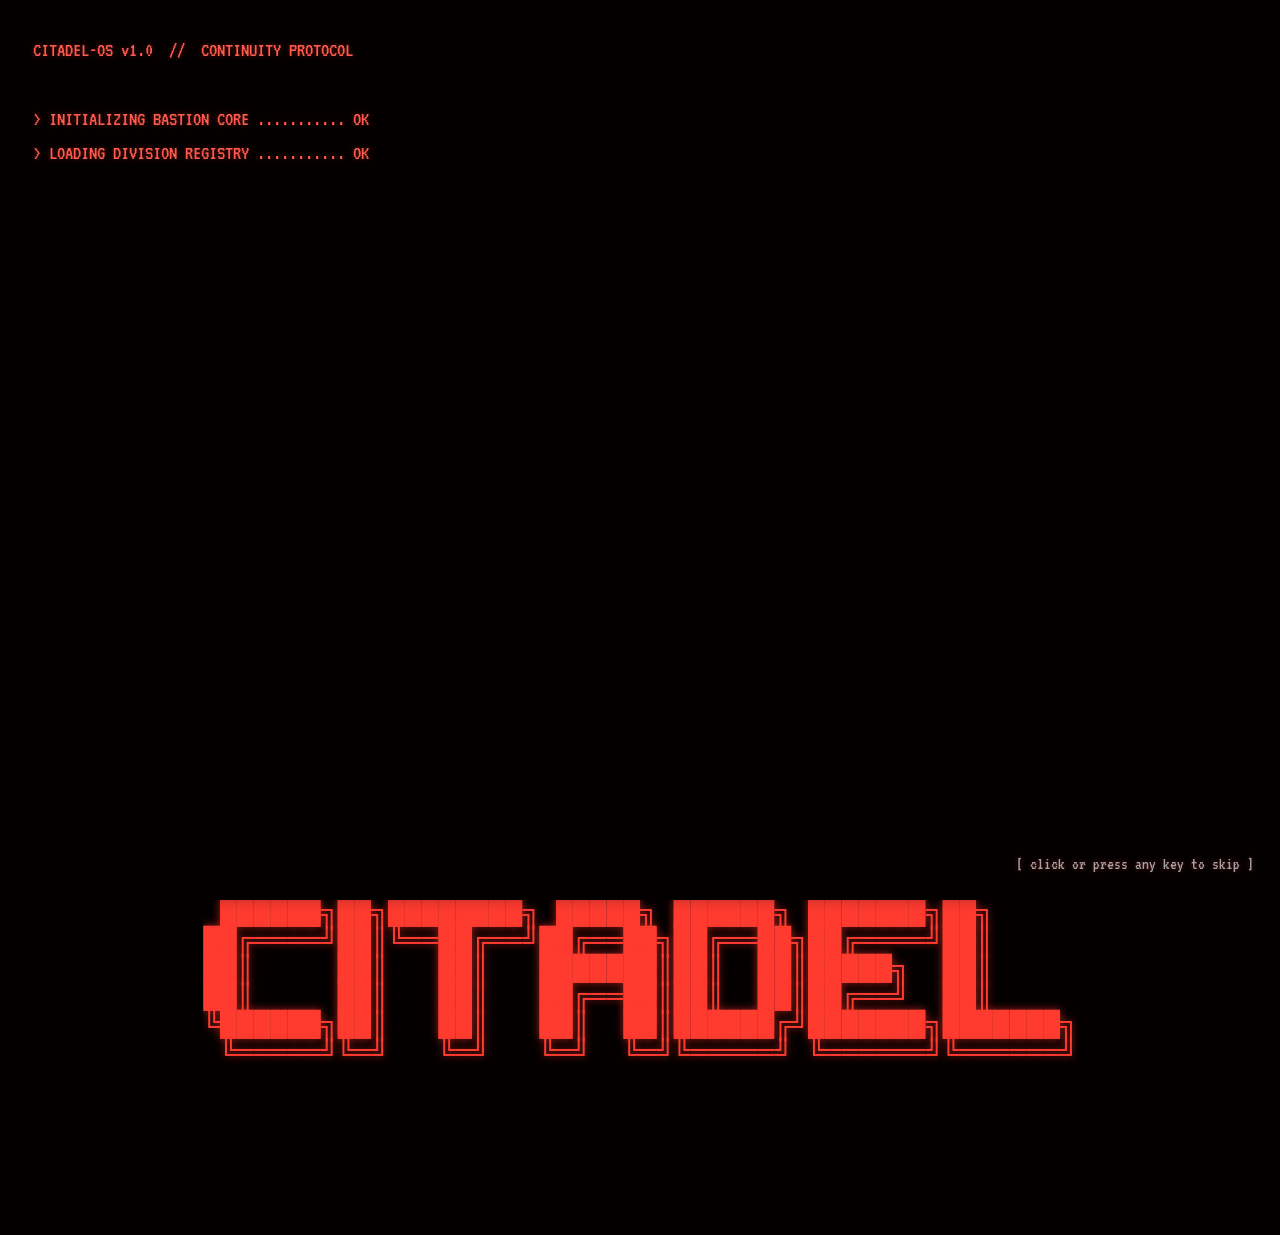
==== index.html @ e7b69973 "Add files via upload" ====
<!DOCTYPE html>
<html lang="en">
<head>
<meta charset="utf-8">
<meta name="viewport" content="width=device-width,initial-scale=1">
<title>Citadel — Building worlds. Creating technology.</title>
<meta name="description" content="Citadel is an independent technology and development group creating software applications and videogames.">
<meta name="theme-color" content="#050000">
<meta http-equiv="Content-Security-Policy" content="default-src 'none'; script-src 'self'; style-src 'self'; img-src 'self' data:; connect-src 'none'; font-src 'self'; media-src 'self'; object-src 'none'; base-uri 'none'; form-action 'none'">
<meta name="referrer" content="no-referrer">
<meta property="og:title" content="Citadel — Building worlds. Creating technology."><meta property="og:description" content="Citadel is an independent technology and development group creating software applications and videogames.">
<meta property="og:type" content="website"><meta property="og:image" content="assets/og-image.png">
<link rel="icon" type="image/png" href="assets/favicon.png">
<link rel="apple-touch-icon" href="assets/apple-touch-icon.png">
<link rel="stylesheet" href="css/terminal.css">
</head>
<body data-page="terminal">
<a class="skip" href="#main">Skip to content</a>
<div class="screen">


<main id="main">

<h1 class="sr">Citadel</h1>
<div class="tlogo"><pre class="ascii" id="emblem" role="img" aria-label="Citadel emblem">                              <span class="g">*+</span>                              
                             <span class="g">#%##</span>                             
                            <span class="g">+@%#@+</span>                            
                       <span class="g">:+**</span> <span class="g">%@%#@%</span> <span class="g">+*+:</span>                       
                   <span class="g">*#@@@@@#</span> <span class="g">#@%#@%</span> <span class="g">*@@@@@#+</span>                   
               <span class="g">:#@@@%*+</span>     <span class="g">#@*+@%</span>     <span class="g">+#%@@@#:</span>               
             <span class="g">+@@@#+</span> <span class="r">+%@@</span>  <span class="g">:@#@</span><span class="r">&amp;@</span><span class="g">%#@+</span>  <span class="r">@@%+</span> <span class="g">+%@@@+</span>             
           <span class="g">*@@@+</span> <span class="r">*&amp;@%</span>     <span class="g">+@#%</span><span class="r">@@</span><span class="g">%#@+</span>    <span class="r">+%@&amp;+</span> <span class="g">*@@@+</span>           
         <span class="g">:@@@+</span> <span class="r">%@%</span>       <span class="g">:@@*%</span><span class="r">@@</span><span class="g">%#@@+</span>       <span class="r">%@%</span> <span class="g">+@@@:</span>         
        <span class="g">*@@*</span> <span class="r">*@*</span>        <span class="g">#@@@*%</span><span class="r">@@</span><span class="g">##@@@#</span>        <span class="r">%@*</span> <span class="g">#@@*</span>        
       <span class="g">#@@:</span> <span class="r">@&amp;</span>          <span class="g">%@@@*%</span><span class="r">@@</span><span class="g">##@@@@</span>          <span class="r">@@</span> <span class="g">+@@#</span>       
      <span class="g">#@@:</span> <span class="r">@%</span>           <span class="g">%@@@*#</span><span class="r">@@</span><span class="g">##@@@@</span>           <span class="r">%@</span> <span class="g">:@@*</span>      
     <span class="g">+@@:</span> <span class="r">@%</span>            <span class="g">%@@@*#</span><span class="r">@@</span><span class="g">##@@@@</span>            <span class="r">%@</span> <span class="g">+@@:</span>     
     <span class="g">@@#</span> <span class="r">&amp;@</span>             <span class="g">@@@@*#</span><span class="r">@@</span><span class="g">*#@@@@</span>             <span class="r">@%</span> <span class="g">%@@</span>     
    <span class="g">+@@:</span> <span class="r">@+</span>           <span class="g">#@@@%#@*</span><span class="r">@@</span><span class="g">*@#%@@@#</span>           <span class="r">+@</span> <span class="g">:@@:</span>    
    <span class="g">#@@</span> <span class="r">*@</span>           <span class="g">:@@@*%@@*</span><span class="r">@@</span><span class="g">*@@%+@@@+</span>           <span class="r">@*</span> <span class="g">@@*</span>    
  <span class="g">.::++::::::</span>        <span class="g">+@@@:@@@+</span><span class="r">@@</span><span class="g">+@@@:@@@+</span>        <span class="g">::::::++::.</span>  
<span class="g">:+++****##*+++</span>       <span class="g">+@@@:@@@+</span><span class="r">@@</span><span class="g">+@@@:@@@+</span>       <span class="g">+++*##****+++:</span>
     <span class="g">#@@@@@@#########%@@@:@@@+</span><span class="r">@@</span><span class="g">:@@@:@@@%#########@@@@@@#</span>     
    <span class="g">*%+*####*************</span> <span class="g">@@@:</span><span class="r">@@</span><span class="g">:@@@</span> <span class="g">************#####*+%*</span>    
     <span class="g">@@#</span> <span class="r">*@</span>             <span class="g">:#@@@:</span><span class="r">@@</span><span class="g">:@@@%:</span>             <span class="r">@*</span> <span class="g">#@@</span>     
     <span class="g">*@@+</span> <span class="r">@@</span>          <span class="g">+%@@@@@:</span><span class="r">@@</span> <span class="g">@@@@@@+</span>          <span class="r">@&amp;</span> <span class="g">+@@*</span>     
      <span class="g">%@@+</span> <span class="r">&amp;@</span>        <span class="g">:@@@@@@@:</span><span class="r">@@</span> <span class="g">@@@@@@@:</span>        <span class="r">@&amp;</span> <span class="g">+@@#</span>      
       <span class="g">%@@*</span> <span class="r">*@%</span>      <span class="g">:@@@*@@@:</span><span class="r">@@</span> <span class="g">@@@#%@@:</span>      <span class="r">%@+</span> <span class="g">*@@#</span>       
        <span class="g">*@@@:</span> <span class="r">%@*</span>    <span class="g">+@@@*@@@:</span><span class="r">@@</span> <span class="g">@@@#%@@+</span>    <span class="r">%@%</span> <span class="g">:@@@*</span>        
         <span class="g">:@@@%:</span> <span class="r">*%</span>   <span class="g">+@@@*@@@:</span><span class="r">@@</span> <span class="g">@@@#%@@+</span>  <span class="r">+&amp;*</span> <span class="g">:%@@%:</span>         
           <span class="g">+@@@%*++**%@@@*@@@:</span><span class="r">@@</span> <span class="g">@@@*%@@#++++*%@@@+</span>           
             <span class="g">+%@@@@@@@@@%*@@@:</span><span class="r">@@</span> <span class="g">@@@*#@@@@@@@@@%:</span>             
                <span class="g">:#%%%%%#</span> <span class="g">+@@@:</span><span class="r">@@</span><span class="g">:@@@+</span> <span class="g">#%%%%%#:</span>                
                  <span class="g">:++++#@#:%@@::@@@:*@#++++:</span>                  
                         <span class="g">*%:@@#*@@+%#</span>                         
                           <span class="g">:@@##@@+</span>                           
                            <span class="g">%@##@@</span>                            
                             <span class="g">@##@</span>                             
                             <span class="g">:##:</span>                             </pre></div>
<div class="console" id="console">
  <div class="con-bar" aria-hidden="true"><span>CITADEL-OS // TERMINAL</span><span>SESSION: VISITOR</span></div>
  <div class="con-out" id="con-out" role="log" aria-live="polite">
    <p>Type a command and press Enter, or tap one below. Not sure? Type <b>help</b>.</p>
  </div>
  <div class="con-line"><label for="con-in" class="prompt">visitor@citadel:~$</label><input id="con-in" type="text" autocomplete="off" autocapitalize="off" autocorrect="off" spellcheck="false" enterkeyhint="go" maxlength="60" aria-label="Command console" placeholder="type here…"><button type="button" class="btn con-go" id="con-go">Enter</button></div>
  <div class="con-quick" id="con-quick">
    <a class="btn" data-cmd="open Home" href="home.html">open Home</a>
    <a class="btn" data-cmd="open AppDev" href="apps.html">open AppDev</a>
    <a class="btn" data-cmd="open GameDev" href="games.html">open GameDev</a>
    <a class="btn" data-cmd="seek Citadel" href="contact.html">seek Citadel</a>
  </div>
</div>
<div class="tword"><pre class="ascii" id="title-art" aria-hidden="true"> ██████╗██╗████████╗ █████╗ ██████╗ ███████╗██╗     
██╔════╝██║╚══██╔══╝██╔══██╗██╔══██╗██╔════╝██║     
██║     ██║   ██║   ███████║██║  ██║█████╗  ██║     
██║     ██║   ██║   ██╔══██║██║  ██║██╔══╝  ██║     
╚██████╗██║   ██║   ██║  ██║██████╔╝███████╗███████╗
 ╚═════╝╚═╝   ╚═╝   ╚═╝  ╚═╝╚═════╝ ╚══════╝╚══════╝</pre></div>

</main>

</div>
<script src="js/config.js"></script>
<script src="js/terminal.js"></script>
<script src="js/player.js"></script>
<script src="js/offline.js"></script>
</body>
</html>
---- css/terminal.css ----
@font-face{font-family:"VT323";src:url("../fonts/vt323.woff2") format("woff2");font-weight:400;font-style:normal;font-display:swap}
@font-face{font-family:"Cyber Blast";src:url("../fonts/cyber-blast.woff2") format("woff2");font-weight:400;font-style:normal;font-display:swap}
/* CITADEL-OS terminal theme — red phosphor on black */
:root{
  --bg:#050000; --bg2:#0e0303;
  --red:#ff3b30; --fg:#ff5a4e; --hi:#ff8a7e; --dim:#d24a40; --line:#6b1b16;
  --grey:#a3a3a3;
  --ui:"VT323",ui-monospace,"Cascadia Mono",Consolas,"Liberation Mono","Courier New",monospace;
  --bold:"Cyber Blast","VT323",monospace;
  --ital:"VT323",monospace;
  --mono:ui-monospace,"Cascadia Mono","Cascadia Code",Consolas,"SF Mono","Liberation Mono","Courier New",monospace;
}
*{box-sizing:border-box}
html{background:var(--bg);color:var(--fg);font-family:var(--ui);font-size:22px;line-height:1.65;-webkit-text-size-adjust:100%}
body{margin:0;min-height:100vh;text-shadow:0 0 5px rgba(255,59,48,.4);overflow-x:hidden}
::selection{background:var(--red);color:#000;text-shadow:none}
/* CRT overlays */
body::before{content:"";position:fixed;inset:0;pointer-events:none;z-index:50;
  background:repeating-linear-gradient(to bottom,rgba(0,0,0,0) 0,rgba(0,0,0,0) 2px,rgba(0,0,0,.26) 3px,rgba(0,0,0,0) 4px)}
body::after{content:"";position:fixed;inset:0;pointer-events:none;z-index:49;
  background:radial-gradient(ellipse at center,rgba(0,0,0,0) 55%,rgba(0,0,0,.65) 100%)}
@media (prefers-reduced-motion:no-preference){
  body{animation:flicker 6s infinite steps(1)}
  @keyframes flicker{0%,94%,100%{opacity:1}95%{opacity:.96}96%{opacity:1}97%{opacity:.97}}
}
a{color:var(--hi);text-decoration:none;border-bottom:1px dotted var(--dim)}
a:hover,a:focus-visible{background:var(--red);color:#000;text-shadow:none;outline:none}
:focus-visible{outline:1px dashed var(--hi);outline-offset:3px}
.skip{position:absolute;left:-999px;top:0;background:var(--red);color:#000;padding:.4rem .8rem;z-index:100}
.skip:focus{left:0}

.screen{max-width:1000px;margin:0 auto;padding:1rem 1.1rem 3rem}

/* status bar + menu */
.statusbar{display:flex;flex-wrap:wrap;justify-content:space-between;gap:.2rem 1rem;font-size:.78rem;color:var(--grey);
  border-bottom:1px solid var(--line);padding-bottom:.4rem;text-shadow:none;letter-spacing:.04em}
.statusbar b{color:var(--red);font-weight:400}
.led{display:inline-block;width:.55em;height:.55em;background:var(--red);border-radius:50%;margin-right:.4em;box-shadow:0 0 6px var(--red)}
.menu{list-style:none;margin:.9rem 0 1.6rem;padding:0;display:flex;flex-wrap:wrap;gap:.3rem .5rem}
.menu a{display:block;padding:.15rem .7rem;border:1px solid var(--line);color:var(--fg)}
.menu a::before{content:"[" attr(data-key) "] ";color:var(--dim)}
.menu a:hover,.menu a[aria-current="page"]{background:var(--red);color:#000;border-color:var(--red);text-shadow:none}
.menu a:hover::before,.menu a[aria-current="page"]::before{color:#000}

/* typography */
h1,h2,h3{font-weight:400;margin:0}
h2{display:flex;align-items:center;gap:.7rem;font-size:1.15rem;letter-spacing:.12em;text-transform:uppercase;color:var(--red);margin:2.6rem 0 1.1rem}
h2::before{content:">";color:var(--hi)}
h2::after{content:"";flex:1;border-bottom:3px double var(--line)}
h3{font-size:1rem;letter-spacing:.1em;text-transform:uppercase;color:var(--hi)}
p{margin:.7rem 0}
.dim{color:var(--grey);text-shadow:none}
.small{font-size:.85rem}
.cursor::after{content:"█";margin-left:.15em;color:var(--red)}
@media (prefers-reduced-motion:no-preference){.cursor::after{animation:blink 1.05s steps(1) infinite}@keyframes blink{50%{opacity:0}}}

/* ASCII art */
pre.ascii{margin:0;font-family:var(--mono);line-height:1;white-space:pre;overflow:hidden;user-select:none}
pre.ascii .r{color:var(--red);text-shadow:0 0 6px rgba(255,59,48,.7)}
pre.ascii .g{color:#8f8f8f;text-shadow:none}
#title-art{font-size:clamp(4.6px,1.95vw,13.5px);color:var(--red);text-shadow:0 0 8px rgba(255,59,48,.6)}
#emblem{font-size:clamp(6px,1.65vw,11.5px)}

/* hero */
.hero{display:grid;grid-template-columns:1.25fr 1fr;gap:1.4rem 2rem;align-items:center}
.hero .tag{font-size:clamp(1.05rem,2.6vw,1.45rem);color:var(--hi);margin:1.2rem 0 .3rem;letter-spacing:.04em}
.hero .motto{color:var(--dim);letter-spacing:.22em;font-size:.78rem;text-transform:uppercase;margin:.2rem 0 1rem}
.hero .emb{justify-self:center}
@media (max-width:760px){.hero{grid-template-columns:1fr}.hero .emb{order:-1}}

/* panels */
.panel{position:relative;border:1px solid var(--line);padding:1.5rem 1.2rem 1.2rem;margin:1.6rem 0;background:linear-gradient(180deg,rgba(255,59,48,.045),rgba(255,59,48,0))}
.panel>.label{position:absolute;top:-.8em;left:.9rem;background:var(--bg);padding:0 .5rem;color:var(--red);letter-spacing:.1em;font-size:.85rem;text-transform:uppercase}
.panel:hover{border-color:var(--dim)}
.panel.alt{border-style:dashed}
.grid{display:grid;grid-template-columns:repeat(auto-fit,minmax(280px,1fr));gap:1.2rem}
.grid .panel{margin:1rem 0}
.cardhead{display:flex;gap:1rem;align-items:flex-start}
.cardhead .ico{flex:none}
.ico pre{font-size:.62rem;color:var(--red);line-height:1.05;margin:0}
.status{display:inline-block;border:1px solid var(--red);padding:0 .5rem;font-size:.8rem;letter-spacing:.1em;text-transform:uppercase;color:var(--red)}
.status.tbc{border-style:dashed;color:var(--grey);border-color:var(--grey);text-shadow:none}
.kv{display:grid;grid-template-columns:max-content 1fr;gap:.25rem 1.2rem;margin:1rem 0;font-size:.92rem}
.kv dt{color:var(--dim)}
.kv dt::after{content:" :"}
.kv dd{margin:0}
ul.tick{list-style:none;padding:0;margin:.6rem 0}
ul.tick li::before{content:"+ ";color:var(--dim)}
ul.tick li{margin:.15rem 0}

/* screenshots */
.shots{display:grid;grid-template-columns:repeat(auto-fill,minmax(110px,150px));gap:.8rem;margin:1rem 0}
.shots:has(.wide){grid-template-columns:repeat(auto-fill,minmax(200px,260px))}
.shot{border:1px solid var(--line);aspect-ratio:9/16;max-height:260px;display:flex;align-items:center;justify-content:center;text-align:center;color:var(--grey);font-size:.72rem;text-shadow:none;background:repeating-linear-gradient(45deg,transparent 0 6px,rgba(255,59,48,.06) 6px 7px)}
.shot.wide{aspect-ratio:16/9}
.shot img{width:100%;height:100%;object-fit:cover;display:block}

/* buttons */
.btn{display:inline-block;border:1px solid var(--red);padding:.35rem 1rem;margin:.3rem .5rem .3rem 0;color:var(--red);letter-spacing:.08em;text-transform:uppercase;font-size:.88rem}
.btn::before{content:"[ "}.btn::after{content:" ]"}
.btn:hover,.btn:focus-visible{background:var(--red);color:#000}
.btn[aria-disabled="true"]{border-style:dashed;color:var(--grey);border-color:var(--grey);cursor:not-allowed;text-shadow:none}
.btn[aria-disabled="true"]:hover{background:none;color:var(--grey)}

/* rule + footer */
.rule{overflow:hidden;white-space:nowrap;color:var(--line);text-shadow:none;margin:2rem 0 .6rem;user-select:none}
footer{font-size:.8rem;color:var(--grey);text-shadow:none}
footer .motto{color:var(--dim);letter-spacing:.2em;text-transform:uppercase}

/* boot overlay */
#boot{position:fixed;inset:0;background:var(--bg);z-index:80;padding:1.5rem;font-size:.95rem;overflow:hidden;cursor:pointer}
#boot pre{margin:0;font-family:var(--ui);white-space:pre-wrap;color:var(--fg)}
#boot .skiphint{position:absolute;right:1.2rem;bottom:1rem;color:var(--grey);font-size:.78rem}

@media (max-width:520px){
  html{font-size:15px}
  .screen{padding:.8rem .8rem 2.4rem}
  .kv{grid-template-columns:1fr}
  .kv dd{margin-bottom:.4rem}
  .cardhead{flex-direction:column}
}

/* added: utility classes (no inline styles, CSP-friendly) */
.sr{position:absolute;left:-999px;width:1px;height:1px;overflow:hidden}
pre.ascii.note{color:var(--dim);font-size:.8rem;line-height:1.3}
pre.ascii.err{color:var(--red);font-size:.9rem;line-height:1.3}
.notice{border:1px dashed var(--red);padding:.7rem 1rem;margin:1rem 0;background:rgba(255,59,48,.06)}
.shots.real{grid-template-columns:repeat(auto-fill,minmax(150px,200px))}
.shots.real .shot{aspect-ratio:auto;max-height:none;border-bottom:0;display:block;line-height:0}
.shots.real .shot img{height:auto;filter:saturate(.9)}
.shots.real a.shot:hover{border-color:var(--red);background:none}

/* added: landscape screenshots + development log */
.shots.real.land{grid-template-columns:repeat(auto-fill,minmax(240px,1fr))}
.log{list-style:none;margin:.6rem 0 1.2rem;padding:0 0 0 1rem;border-left:1px solid var(--line)}
.log li{margin:.5rem 0;padding-left:.8rem;position:relative}
.log li::before{content:"+";position:absolute;left:-1.35rem;color:var(--red);background:var(--bg);width:.8rem;text-align:center}
.log .when{display:block;font-size:.78rem;letter-spacing:.12em;text-transform:uppercase;color:var(--dim)}

/* added: banner image */
.banner{display:block;border:1px solid var(--line);line-height:0;margin:0 0 1rem;overflow:hidden}
.banner img{width:100%;height:auto;display:block;filter:saturate(.92)}

/* console */
.console{border:1px solid var(--line);background:var(--bg2);padding:.9rem 1rem;cursor:text;box-shadow:inset 0 0 24px rgba(255,59,48,.06)}
.con-out{max-height:18rem;overflow-y:auto;font-size:.92rem;margin-bottom:.4rem}
.con-out p{margin:0 0 .15rem;white-space:pre-wrap;overflow-wrap:anywhere}
.con-out .cmd{color:var(--hi)}.con-out .err{color:var(--grey)}.con-out .ok{color:var(--red)}
.con-line{display:flex;align-items:center;gap:.6rem}
.con-line .prompt{color:var(--red);white-space:nowrap;font-size:.92rem}
.con-line input{flex:1;min-width:0;background:transparent;border:0;outline:0;color:var(--hi);font:inherit;font-size:1rem;caret-color:var(--red);padding:.2rem 0;text-shadow:inherit}
.con-line input::placeholder{color:var(--dim);opacity:.6}
.console:focus-within{border-color:var(--red)}
@media (max-width:520px){.con-line{flex-wrap:wrap;gap:0}.con-line input{flex-basis:100%}}

.termhero{margin:1.2rem 0 .5rem}.termhero .tag{font-size:clamp(1.05rem,2.6vw,1.45rem);color:var(--hi);margin:1.2rem 0 .3rem;letter-spacing:.04em}

/* console v2 — red phosphor */
.console{background:linear-gradient(180deg,#120404,#080101);border:1px solid var(--red);box-shadow:0 0 0 1px #000,0 0 18px rgba(255,59,48,.22),inset 0 0 30px rgba(255,59,48,.07);padding:0 1rem 1rem}
.con-bar{display:flex;justify-content:space-between;gap:1rem;flex-wrap:wrap;margin:0 -1rem .8rem;padding:.3rem 1rem;background:var(--red);color:#000;font-size:.74rem;letter-spacing:.14em;text-shadow:none}
.con-out{min-height:7rem}
.con-out .err{color:var(--dim)}
.con-out b{color:var(--hi);font-weight:400;text-shadow:0 0 6px rgba(255,59,48,.6)}
.con-line{border-top:1px dashed var(--line);padding-top:.6rem;margin-top:.4rem}
.con-line input{caret-color:var(--red);caret-shape:block;color:var(--hi)}
.con-line .btn{margin:0;padding:.2rem .8rem;background:transparent;font:inherit;font-size:.88rem;cursor:pointer}
.con-line .btn:hover,.con-line .btn:focus-visible{background:var(--red);color:#000}
.con-quick{display:flex;flex-wrap:wrap;align-items:center;gap:.3rem .2rem;margin-top:.8rem;padding-top:.7rem;border-top:1px dashed var(--line)}
.con-quick .small{margin-right:.6rem}
@media (max-width:520px){.con-line{flex-wrap:wrap}.con-line input{flex-basis:calc(100% - 6.5rem)}.con-quick .btn{flex:1 1 45%;text-align:center}}
@media (max-width:520px){.con-line .prompt{flex-basis:100%}.con-line input{flex:1 1 0;min-width:0;flex-basis:0}.con-quick .btn{padding:.35rem .4rem;letter-spacing:.02em;font-size:.8rem;white-space:nowrap}.con-quick .btn::before{content:"["}.con-quick .btn::after{content:"]"}}
@media (max-width:520px){.con-line input{flex:1 1 8rem;min-width:8rem;flex-basis:8rem;border-bottom:1px solid var(--line)}}

/* terminal landing: logo / console / CITADEL */
body[data-page="terminal"] .screen{padding-top:1.6rem}
.tlogo{display:flex;justify-content:center;margin:0 0 1.4rem}
.tlogo #emblem{font-size:clamp(5px,1.5vw,11px)}
.tword{display:flex;justify-content:center;margin:2.2rem 0 1.2rem}
.tword #title-art{font-size:clamp(5px,2.9vw,28px)}
body[data-page="terminal"] .console{max-width:44rem;margin:0 auto}

/* typography: VT323 (terminal font) everywhere; Cyber Blast for bold text.
   Headings, section/terminal titles and ASCII art keep regular / monospace. */
b,strong{font-family:var(--bold);font-weight:400;letter-spacing:.04em}
.statusbar b,.con-out b,h1 b,h2 b,h3 b,.label b,.con-bar b{font-family:var(--ui);letter-spacing:inherit}
em,i,cite,.italic{font-family:var(--ital);font-style:normal;font-weight:400}
h1,h2,h3,.label,.con-bar{font-family:var(--ui);font-weight:400}
.rule,.sr{font-family:var(--mono)}

/* mini player */
body{padding-bottom:3.4rem}
#player{position:fixed;left:0;right:0;bottom:0;z-index:60;background:rgba(5,0,0,.94);border-top:1px solid var(--line);box-shadow:0 -6px 18px rgba(0,0,0,.6)}
#player .pl-in{max-width:964px;box-sizing:border-box;margin:0 auto;padding:.3rem 1rem;display:flex;align-items:center;gap:.8rem;font-size:.8rem;line-height:1.1}
#player .pl-ctl{display:flex;gap:.25rem;flex:none}
#player .pl-b{background:transparent;border:1px solid var(--line);color:var(--red);font:inherit;font-size:.85rem;min-width:2.1rem;padding:.15rem .4rem;cursor:pointer;letter-spacing:.04em}
#player .pl-b:hover,#player .pl-b:focus-visible{background:var(--red);color:#000;border-color:var(--red)}
#player .pl-info{flex:1;min-width:0;display:flex;flex-direction:column;gap:.1rem}
#player .pl-title{color:var(--hi);white-space:nowrap;overflow:hidden;text-overflow:ellipsis}
#player .pl-art{color:var(--dim);white-space:nowrap;overflow:hidden;text-overflow:ellipsis;font-size:.72rem;letter-spacing:.08em;text-transform:uppercase}
#player .pl-title::before{content:"\266A  ";color:var(--dim)}
#player.on .pl-title::before{color:var(--red);animation:plblink 1.2s steps(2,end) infinite}
#player.wait .pl-art::after{content:"  // press any key or tap to start";color:var(--red);text-transform:none;letter-spacing:0}
@keyframes plblink{50%{opacity:.25}}
@media (prefers-reduced-motion:reduce){#player.on .pl-title::before{animation:none}}
#player .pl-vol{display:flex;align-items:center;gap:.4rem;flex:none;color:var(--dim);letter-spacing:.1em}
#player input[type=range]{-webkit-appearance:none;appearance:none;width:5.5rem;height:1.1rem;background:transparent;margin:0;cursor:pointer}
#player input[type=range]::-webkit-slider-runnable-track{height:2px;background:var(--line)}
#player input[type=range]::-moz-range-track{height:2px;background:var(--line)}
#player input[type=range]::-webkit-slider-thumb{-webkit-appearance:none;width:.55rem;height:.9rem;background:var(--red);border:0;margin-top:-.4rem;border-radius:0}
#player input[type=range]::-moz-range-thumb{width:.55rem;height:.9rem;background:var(--red);border:0;border-radius:0}
@media (max-width:520px){#player .pl-in{gap:.5rem;padding:.3rem .6rem}#player .pl-vol span{display:none}#player input[type=range]{width:3.8rem}#player .pl-b{min-width:1.8rem;padding:.15rem .25rem}}

.backbar{margin:2.6rem 0 .5rem;padding-top:1.2rem;border-top:1px dashed var(--line)}
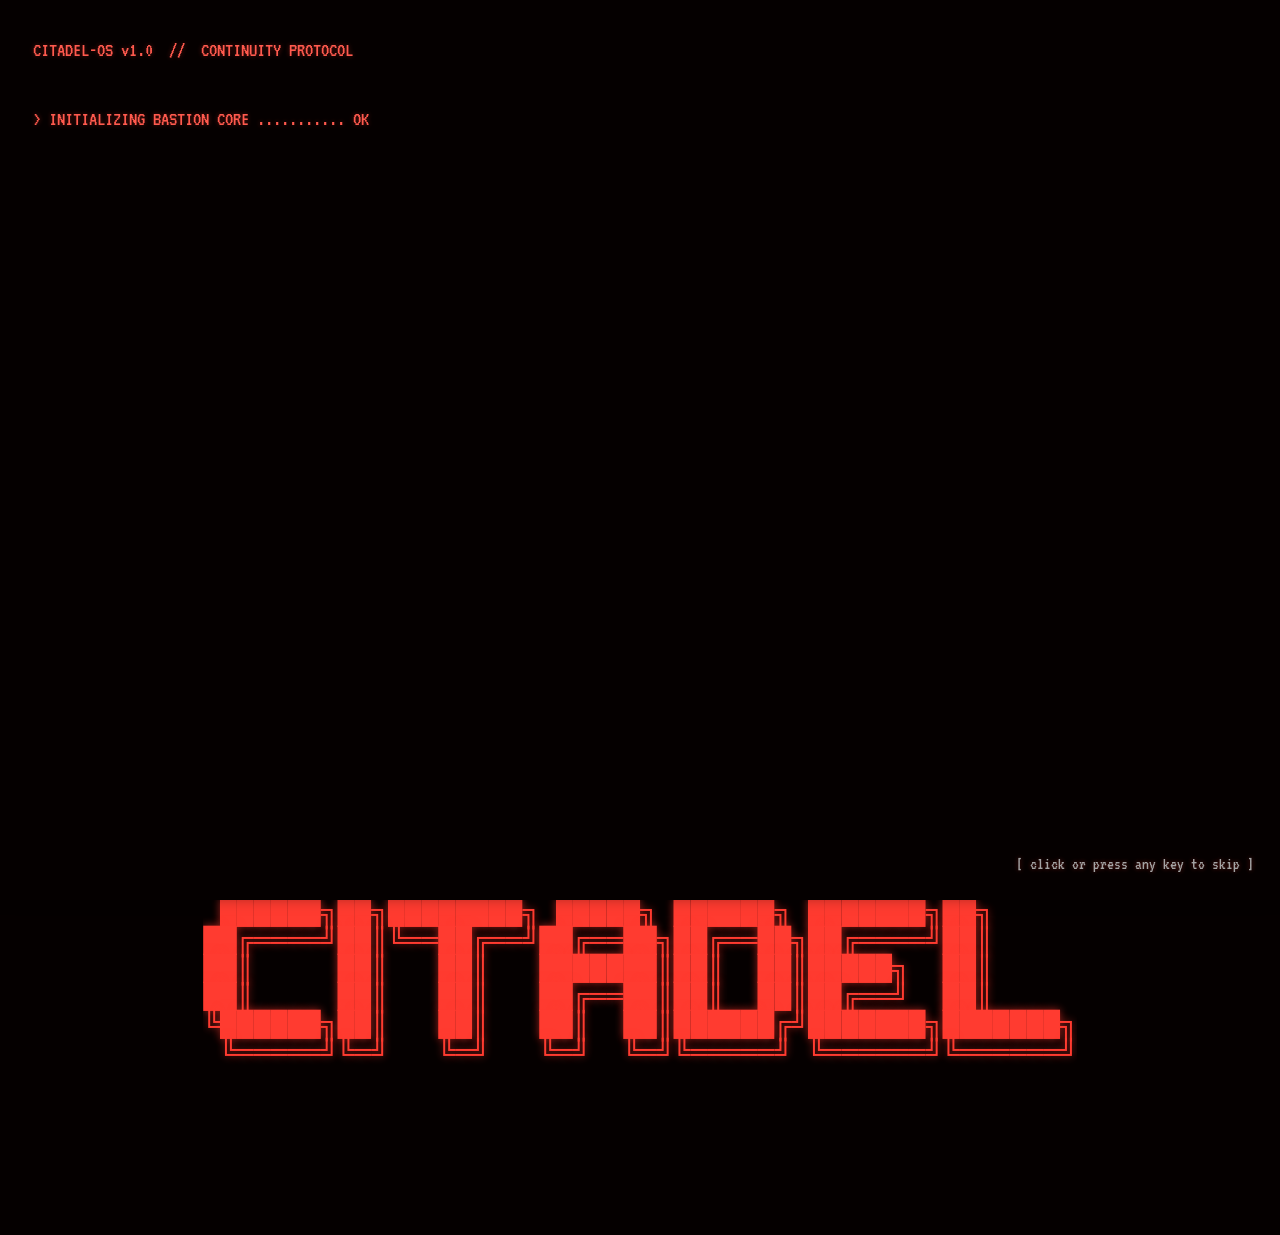
==== commit df47154c: "Add files via upload update" ====
--- a/index.html
+++ b/index.html
@@ -3,13 +3,27 @@
 <head>
 <meta charset="utf-8">
 <meta name="viewport" content="width=device-width,initial-scale=1">
-<title>Citadel — Building worlds. Creating technology.</title>
-<meta name="description" content="Citadel is an independent technology and development group creating software applications and videogames.">
+<title>The Citadel | Independent Technology &amp; Game Development</title>
+<meta name="description" content="The Citadel is an independent technology collective building Android applications and indie videogames. Open the terminal to explore our projects.">
+<meta name="robots" content="index, follow">
+<link rel="canonical" href="https://the-citadel-mainframe.github.io/citadel-website/">
 <meta name="theme-color" content="#050000">
 <meta http-equiv="Content-Security-Policy" content="default-src 'none'; script-src 'self'; style-src 'self'; img-src 'self' data:; connect-src 'none'; font-src 'self'; media-src 'self'; object-src 'none'; base-uri 'none'; form-action 'none'">
 <meta name="referrer" content="no-referrer">
-<meta property="og:title" content="Citadel — Building worlds. Creating technology."><meta property="og:description" content="Citadel is an independent technology and development group creating software applications and videogames.">
-<meta property="og:type" content="website"><meta property="og:image" content="assets/og-image.png">
+<meta property="og:title" content="The Citadel | Independent Technology &amp; Game Development">
+<meta property="og:description" content="The Citadel is an independent technology collective building Android applications and indie videogames. Open the terminal to explore our projects.">
+<meta property="og:type" content="website">
+<meta property="og:url" content="https://the-citadel-mainframe.github.io/citadel-website/">
+<meta property="og:site_name" content="The Citadel">
+<meta property="og:locale" content="en_US">
+<meta property="og:image" content="https://the-citadel-mainframe.github.io/citadel-website/assets/og-image.png">
+<meta property="og:image:width" content="1200">
+<meta property="og:image:height" content="630">
+<meta property="og:image:alt" content="The Citadel emblem: a red and black shield with a padlock and a code symbol">
+<meta name="twitter:card" content="summary_large_image">
+<meta name="twitter:title" content="The Citadel | Independent Technology &amp; Game Development">
+<meta name="twitter:description" content="The Citadel is an independent technology collective building Android applications and indie videogames. Open the terminal to explore our projects.">
+<meta name="twitter:image" content="https://the-citadel-mainframe.github.io/citadel-website/assets/og-image.png">
 <link rel="icon" type="image/png" href="assets/favicon.png">
 <link rel="apple-touch-icon" href="assets/apple-touch-icon.png">
 <link rel="stylesheet" href="css/terminal.css">
@@ -21,7 +35,7 @@
 
 <main id="main">
 
-<h1 class="sr">Citadel</h1>
+<h1 class="sr">The Citadel — independent technology and game development</h1>
 <div class="tlogo"><pre class="ascii" id="emblem" role="img" aria-label="Citadel emblem">                              <span class="g">*+</span>                              
                              <span class="g">#%##</span>                             
                             <span class="g">+@%#@+</span>                            
--- a/css/terminal.css
+++ b/css/terminal.css
@@ -44,9 +44,9 @@
 
 /* typography */
 h1,h2,h3{font-weight:400;margin:0}
-h2{display:flex;align-items:center;gap:.7rem;font-size:1.15rem;letter-spacing:.12em;text-transform:uppercase;color:var(--red);margin:2.6rem 0 1.1rem}
-h2::before{content:">";color:var(--hi)}
-h2::after{content:"";flex:1;border-bottom:3px double var(--line)}
+h1.page,h2{display:flex;align-items:center;gap:.7rem;font-size:1.15rem;letter-spacing:.12em;text-transform:uppercase;color:var(--red);margin:2.6rem 0 1.1rem}
+h1.page::before,h2::before{content:">";color:var(--hi)}
+h1.page::after,h2::after{content:"";flex:1;border-bottom:3px double var(--line)}
 h3{font-size:1rem;letter-spacing:.1em;text-transform:uppercase;color:var(--hi)}
 p{margin:.7rem 0}
 .dim{color:var(--grey);text-shadow:none}
@@ -211,3 +211,16 @@
 @media (max-width:520px){#player .pl-in{gap:.5rem;padding:.3rem .6rem}#player .pl-vol span{display:none}#player input[type=range]{width:3.8rem}#player .pl-b{min-width:1.8rem;padding:.15rem .25rem}}
 
 .backbar{margin:2.6rem 0 .5rem;padding-top:1.2rem;border-top:1px dashed var(--line)}
+
+/* collapsible project folders */
+details.folder{padding:0}
+details.folder>summary{list-style:none;cursor:pointer;display:flex;align-items:center;gap:.8rem;padding:.75rem 1rem;font-family:var(--ui);color:var(--red);letter-spacing:.1em;text-transform:uppercase;font-size:.95rem}
+details.folder>summary::-webkit-details-marker{display:none}
+details.folder>summary::before{content:"[+]";flex:none}
+details.folder[open]>summary::before{content:"[-]"}
+details.folder>summary .status{margin-left:auto;flex:none;font-size:.7rem}
+details.folder>summary:hover,details.folder>summary:focus-visible{background:rgba(255,59,48,.08)}
+details.folder>summary:focus-visible{outline:1px solid var(--red);outline-offset:-3px}
+details.folder[open]>summary{border-bottom:1px dashed var(--line)}
+.folder-body{padding:1.1rem 1.2rem 1.2rem}
+@media (max-width:520px){details.folder>summary{flex-wrap:wrap;gap:.4rem .8rem}}
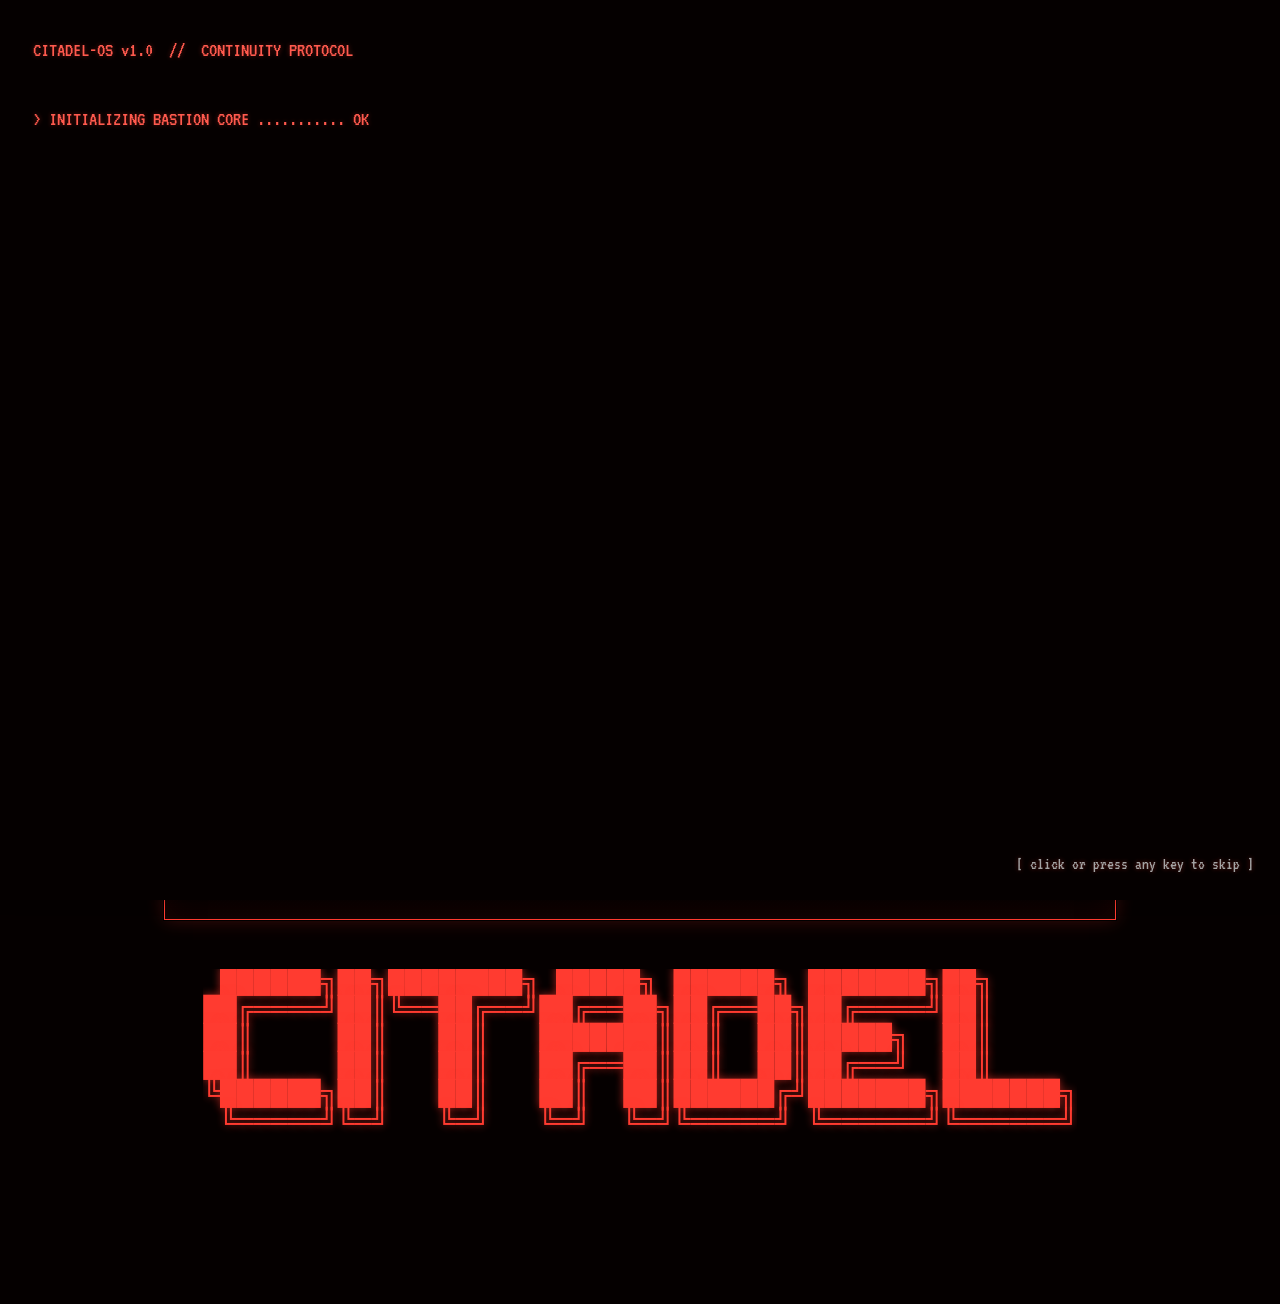
==== commit 0608b981: "v1.05b" ====
--- a/index.html
+++ b/index.html
@@ -81,6 +81,7 @@
     <a class="btn" data-cmd="open Home" href="home.html">open Home</a>
     <a class="btn" data-cmd="open AppDev" href="apps.html">open AppDev</a>
     <a class="btn" data-cmd="open GameDev" href="games.html">open GameDev</a>
+    <a class="btn" data-cmd="open CitadelOS" href="citadelos.html">open CitadelOS</a>
     <a class="btn" data-cmd="seek Citadel" href="contact.html">seek Citadel</a>
   </div>
 </div>
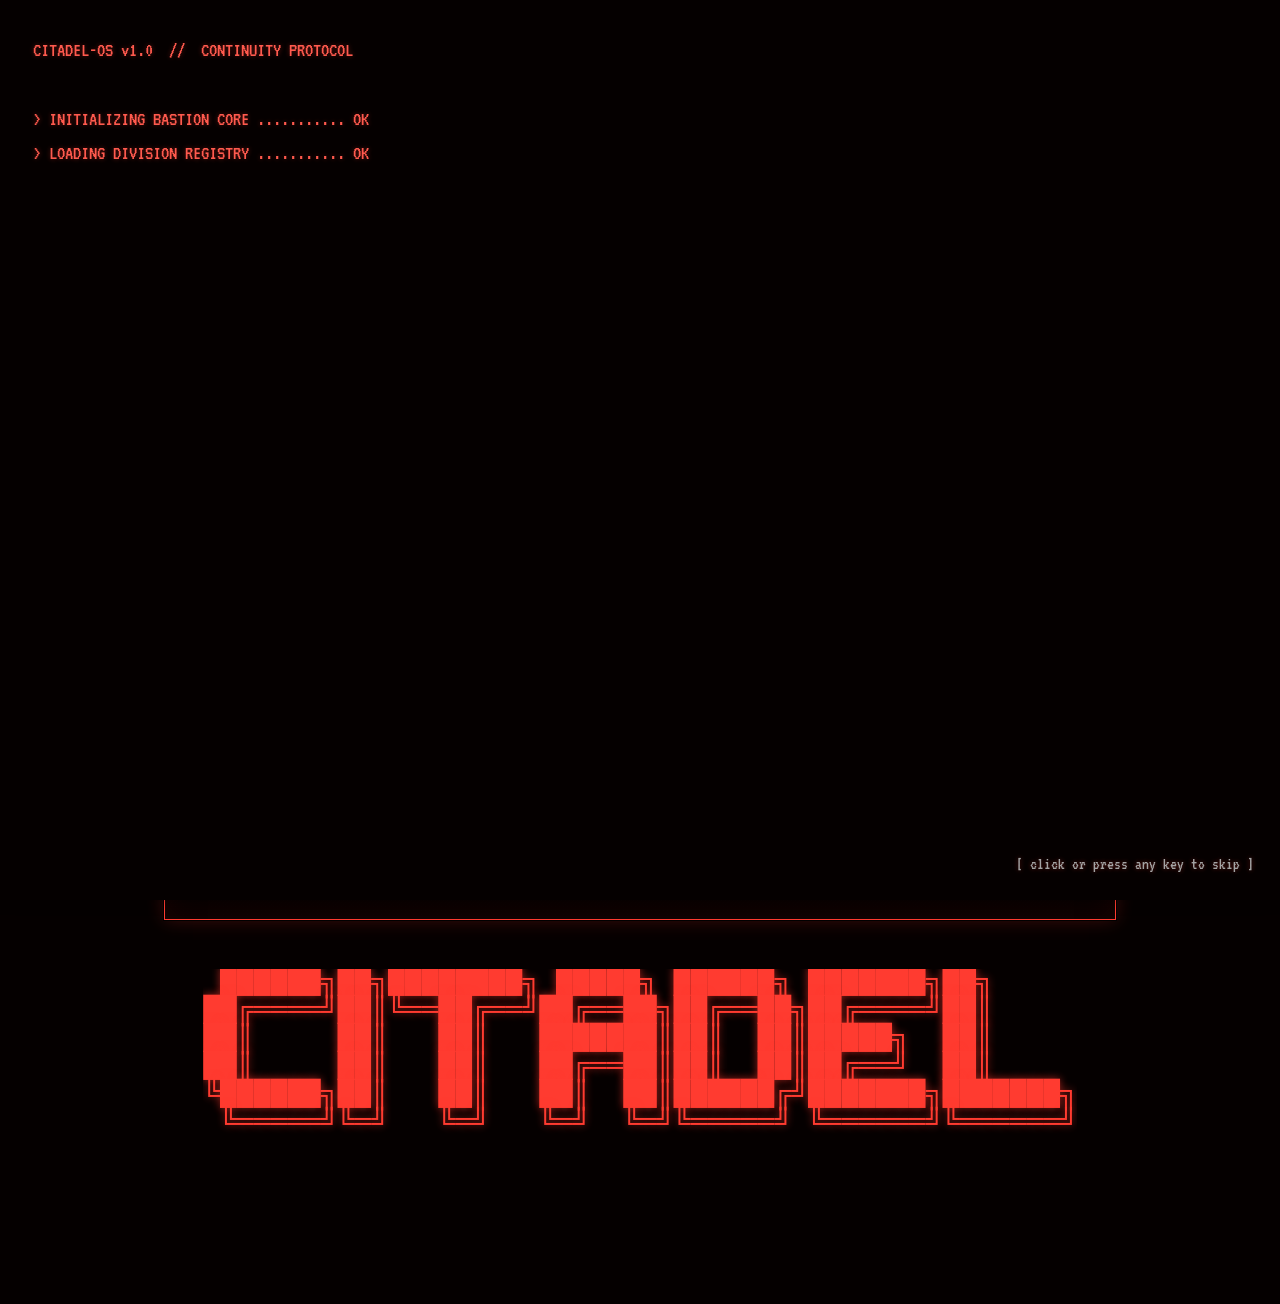
==== commit c2b44df7: "v3.0" ====
--- a/index.html
+++ b/index.html
@@ -79,6 +79,7 @@
   <div class="con-line"><label for="con-in" class="prompt">visitor@citadel:~$</label><input id="con-in" type="text" autocomplete="off" autocapitalize="off" autocorrect="off" spellcheck="false" enterkeyhint="go" maxlength="60" aria-label="Command console" placeholder="type here…"><button type="button" class="btn con-go" id="con-go">Enter</button></div>
   <div class="con-quick" id="con-quick">
     <a class="btn" data-cmd="open Home" href="home.html">open Home</a>
+    <a class="btn" data-cmd="open Commissions" href="commissions.html">open Commissions</a>
     <a class="btn" data-cmd="open AppDev" href="apps.html">open AppDev</a>
     <a class="btn" data-cmd="open GameDev" href="games.html">open GameDev</a>
     <a class="btn" data-cmd="open CitadelOS" href="citadelos.html">open CitadelOS</a>
--- a/css/terminal.css
+++ b/css/terminal.css
@@ -212,6 +212,11 @@
 
 .backbar{margin:2.6rem 0 .5rem;padding-top:1.2rem;border-top:1px dashed var(--line)}
 
+/* commissions: prices */
+.price{display:block;font-family:var(--ui);font-size:1.5rem;color:var(--hi);letter-spacing:.04em;margin:.4rem 0;line-height:1.2}
+.price small{font-size:.8rem;color:var(--dim);letter-spacing:.12em;text-transform:uppercase}
+.kv dd .price{margin:0}
+
 /* collapsible project folders */
 details.folder{padding:0}
 details.folder>summary{list-style:none;cursor:pointer;display:flex;align-items:center;gap:.8rem;padding:.75rem 1rem;font-family:var(--ui);color:var(--red);letter-spacing:.1em;text-transform:uppercase;font-size:.95rem}
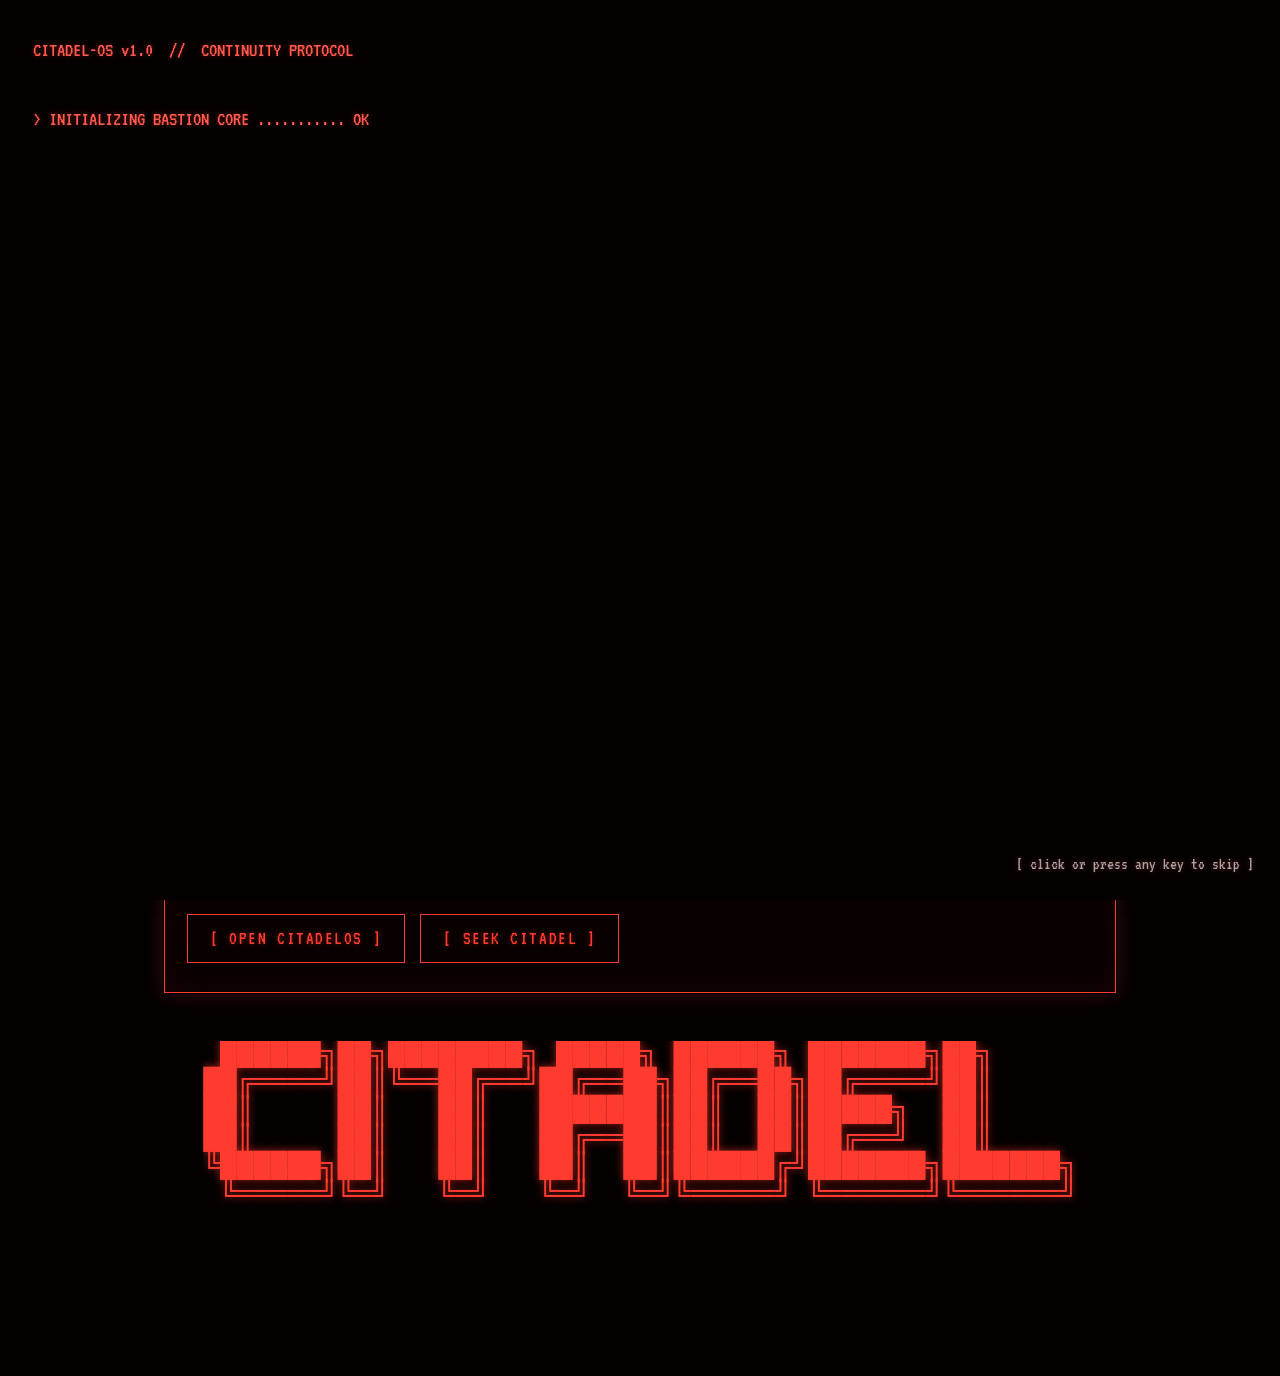
==== commit 5cb2f328: "v3.01 italian added, mamma mia" ====
--- a/index.html
+++ b/index.html
@@ -31,6 +31,10 @@
 <body data-page="terminal">
 <a class="skip" href="#main">Skip to content</a>
 <div class="screen">
+<div class="langsw" role="group" aria-label="Language">
+  <button type="button" class="lang" data-set-lang="en" aria-pressed="true" title="English" aria-label="English"><img src="assets/flag-gb.svg" alt="" width="64" height="64"></button>
+  <button type="button" class="lang" data-set-lang="it" aria-pressed="false" title="Italiano" aria-label="Italiano"><img src="assets/flag-it.svg" alt="" width="64" height="64"></button>
+</div>
 
 
 <main id="main">
@@ -96,6 +100,7 @@
 </main>
 
 </div>
+<script src="js/i18n.js"></script>
 <script src="js/config.js"></script>
 <script src="js/terminal.js"></script>
 <script src="js/player.js"></script>
--- a/css/terminal.css
+++ b/css/terminal.css
@@ -229,3 +229,10 @@
 details.folder[open]>summary{border-bottom:1px dashed var(--line)}
 .folder-body{padding:1.1rem 1.2rem 1.2rem}
 @media (max-width:520px){details.folder>summary{flex-wrap:wrap;gap:.4rem .8rem}}
+
+/* language switch (terminal page) */
+.langsw{display:flex;justify-content:flex-end;gap:.5rem;margin:0 0 .9rem}
+.lang{width:2.4rem;height:2.4rem;padding:0;border:1px solid var(--line);background:#000;cursor:pointer;line-height:0;opacity:.55}
+.lang img{width:100%;height:100%;object-fit:cover;display:block;filter:saturate(.85)}
+.lang:hover,.lang:focus-visible{opacity:1;border-color:var(--red)}
+.lang[aria-pressed="true"]{opacity:1;border-color:var(--red);box-shadow:0 0 0 1px #000,0 0 10px rgba(255,59,48,.55)}
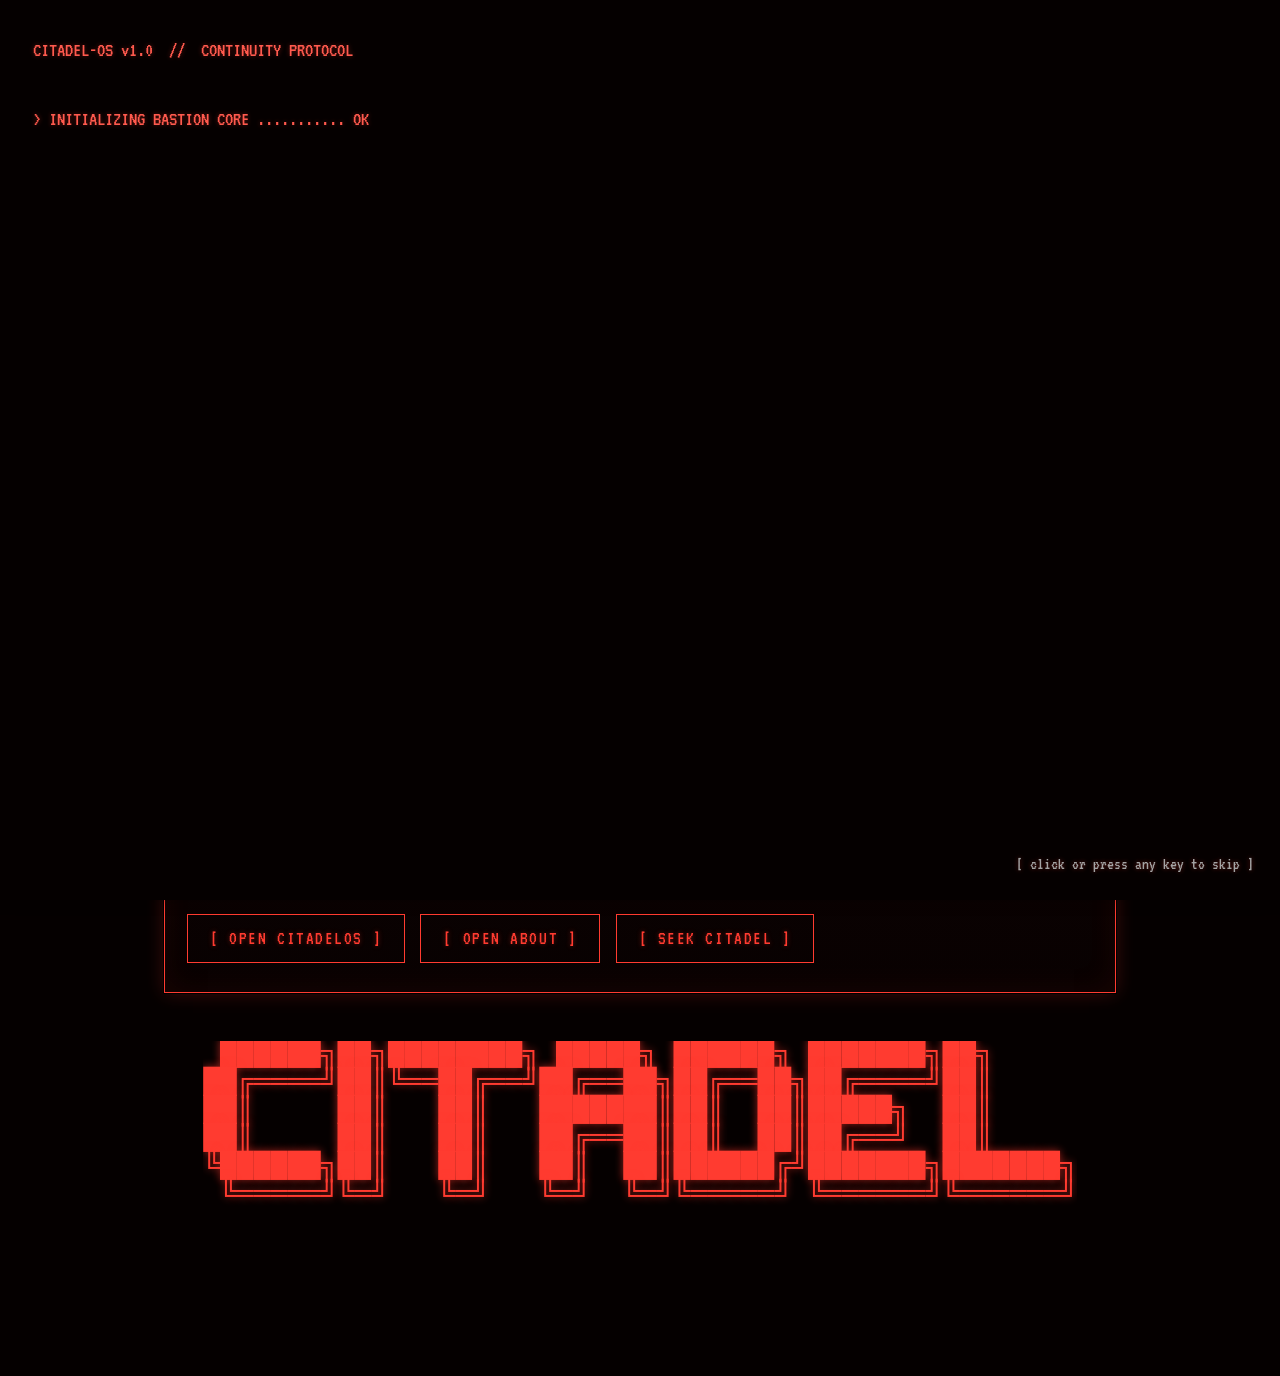
==== commit a51a29e2: "Add files via upload" ====
--- a/index.html
+++ b/index.html
@@ -87,6 +87,7 @@
     <a class="btn" data-cmd="open AppDev" href="apps.html">open AppDev</a>
     <a class="btn" data-cmd="open GameDev" href="games.html">open GameDev</a>
     <a class="btn" data-cmd="open CitadelOS" href="citadelos.html">open CitadelOS</a>
+    <a class="btn" data-cmd="open About" href="about.html">open About</a>
     <a class="btn" data-cmd="seek Citadel" href="contact.html">seek Citadel</a>
   </div>
 </div>
